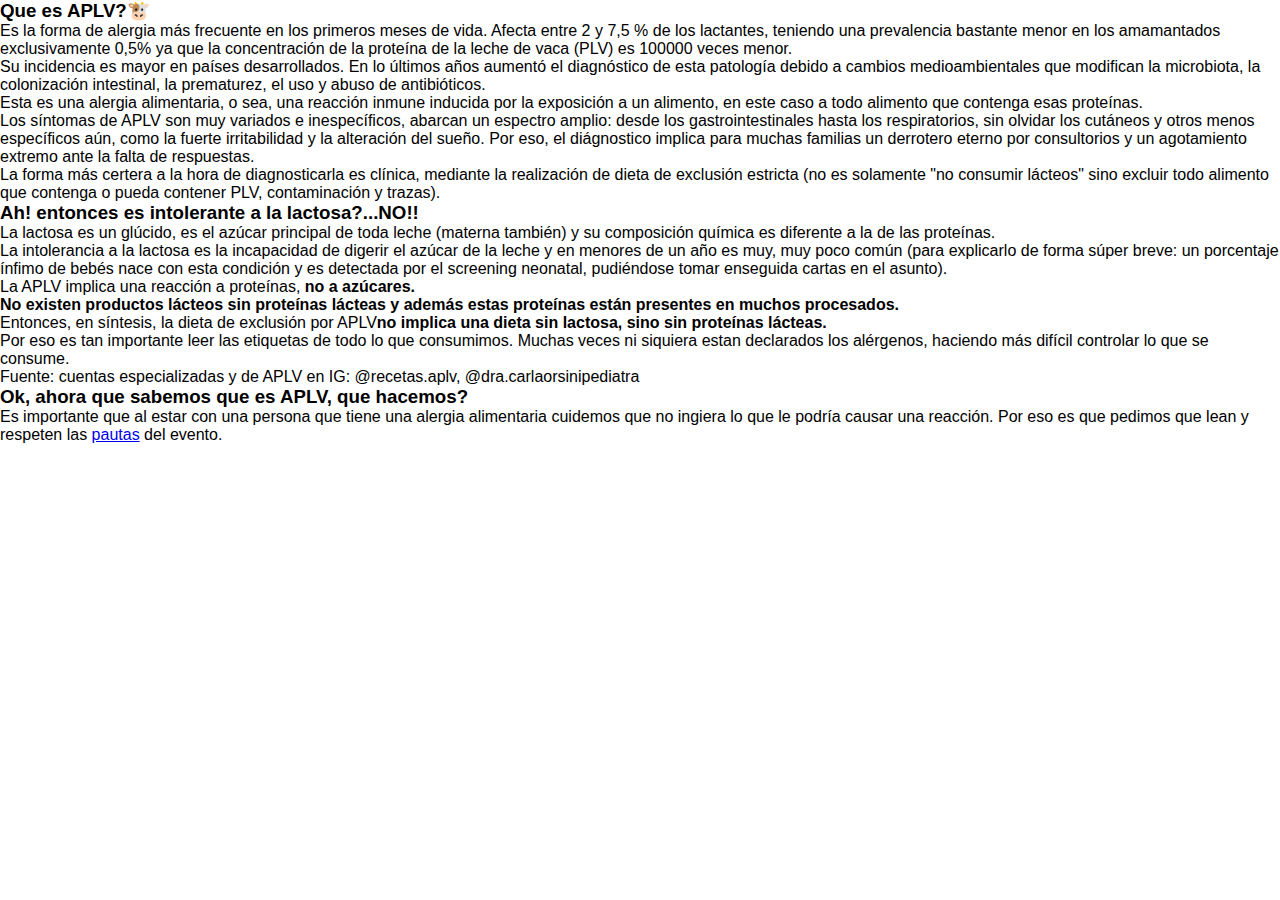
==== aplv.html @ a8b38bfe "web structure defined" ====
<!DOCTYPE html>
<html lang="en">
  <head>
    <meta charset="UTF-8" />
    <link href="style.css" rel="stylesheet" />
    <title>APLV</title>
  </head>
<body>
  <div class="informacion-aplv">
    <h3 class="aplv-page">Que es APLV?🐮</h3>

    <p>
      Es la forma de alergia más frecuente en los primeros meses de vida.
      Afecta entre 2 y 7,5 % de los lactantes, teniendo una prevalencia
      bastante menor en los amamantados exclusivamente 0,5% ya que la
      concentración de la proteína de la leche de vaca (PLV) es 100000 veces
      menor.
    </p>
    <p>
      Su incidencia es mayor en países desarrollados. En lo últimos años
      aumentó el diagnóstico de esta patología debido a cambios
      medioambientales que modifican la microbiota, la colonización
      intestinal, la prematurez, el uso y abuso de antibióticos.
    </p>
    <p>
      Esta es una alergia alimentaria, o sea, una reacción inmune inducida por
      la exposición a un alimento, en este caso a todo alimento que contenga
      esas proteínas.
    </p>
    <p>
      Los síntomas de APLV son muy variados e inespecíficos, abarcan un
      espectro amplio: desde los gastrointestinales hasta los respiratorios,
      sin olvidar los cutáneos y otros menos específicos aún, como la fuerte
      irritabilidad y la alteración del sueño. Por eso, el diágnostico implica
      para muchas familias un derrotero eterno por consultorios y un
      agotamiento extremo ante la falta de respuestas.
    </p>
    <p>
      La forma más certera a la hora de diagnosticarla es clínica, mediante la
      realización de dieta de exclusión estricta (no es solamente "no consumir
      lácteos" sino excluir todo alimento que contenga o pueda contener PLV,
      contaminación y trazas).
    </p>

    <h3>Ah! entonces es intolerante a la lactosa?...NO!!</h3>
    <p>
      La lactosa es un glúcido, es el azúcar principal de toda leche (materna
      también) y su composición química es diferente a la de las proteínas.
    </p>
    <p>
      La intolerancia a la lactosa es la incapacidad de digerir el azúcar de
      la leche y en menores de un año es muy, muy poco común (para explicarlo
      de forma súper breve: un porcentaje ínfimo de bebés nace con esta
      condición y es detectada por el screening neonatal, pudiéndose tomar
      enseguida cartas en el asunto).
    </p>
    <p>
      La APLV implica una reacción a proteínas, <strong>no a azúcares.</strong>
    </p>
    <p>
      <strong>No existen productos lácteos sin proteínas lácteas y además estas
        proteínas están presentes en muchos procesados.</strong>
    </p>
    <p>
      Entonces, en síntesis, la dieta de exclusión por APLV<strong>no implica una dieta sin lactosa, sino sin proteínas lácteas.</strong>
    </p>
    <p>
      Por eso es tan importante leer las etiquetas de todo lo que consumimos.
      Muchas veces ni siquiera estan declarados los alérgenos, haciendo más
      difícil controlar lo que se consume.
    </p>

    <p>
      Fuente: cuentas especializadas y de APLV en IG: @recetas.aplv,
      @dra.carlaorsinipediatra
    </p>

    <h3>Ok, ahora que sabemos que es APLV, que hacemos?</h3>
    <p>
      Es importante que al estar con una persona que tiene una alergia
      alimentaria cuidemos que no ingiera lo que le podría causar una
      reacción.
      Por eso es que pedimos que lean y respeten las <a href="main.html#pautas">pautas</a> del evento.
    </p>
  </div>
</body>
</html>
---- style.css ----
* {
  margin: 0;
  padding: 0;
  box-sizing: border-box;
}

body {
  font-family: sans-serif;
}

.container {
  width: 900px;
  margin: 0 auto;
}

header {
margin-top: 60px;
margin-bottom: 40px;
display: flex;
justify-content: space-between;
gap: 60px;
}

.header-text {
  order: 1;
}

h1 {
  margin-bottom: 60px;
}
section {
  margin-bottom: 40px;
  display: flex;
  justify-content: space-between;
  gap: 60px;
}

.important-title {
  margin-bottom: 20px;
}

.donde-text {
  order: 1;
}

article {
  margin-bottom: 60px;
  display: grid;
  grid-template-columns: 1fr 1fr;

}

footer {
  margin-left: 40px;
}

.aplv {
  margin-bottom: 20px;
}

.covid {
  margin-bottom: 20px;
}

#pautas {
  margin-bottom: 30px;
  grid-column: 1 / -1;
}

.subtitle {
  margin-bottom: 20px;
}

.disclaimer {
  grid-column: 1 / -1;
}


/*APLV PAGE STYLES*/
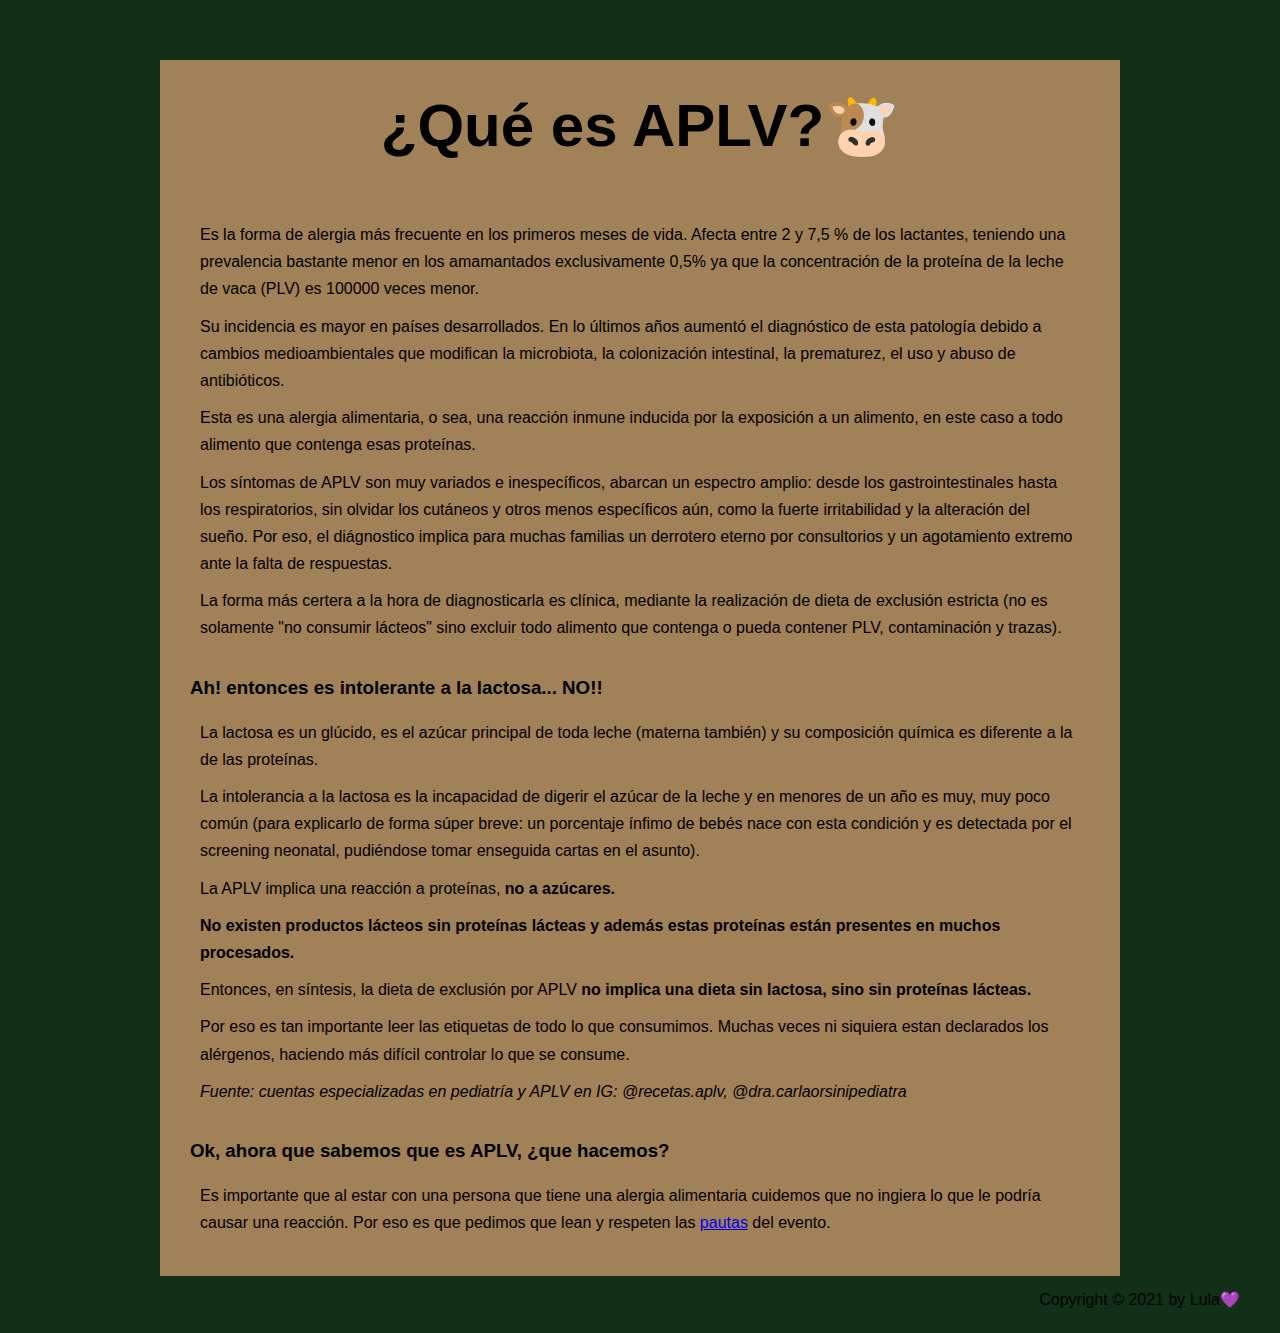
==== commit 9e00899a: "new updates to the look of the page" ====
--- a/aplv.html
+++ b/aplv.html
@@ -6,8 +6,9 @@
     <title>APLV</title>
   </head>
 <body>
+  <div class="container">
   <div class="informacion-aplv">
-    <h3 class="aplv-page">Que es APLV?🐮</h3>
+    <h1 class="aplv-title-page">¿Qué es APLV?🐮</h1>
 
     <p>
       Es la forma de alergia más frecuente en los primeros meses de vida.
@@ -42,7 +43,7 @@
       contaminación y trazas).
     </p>
 
-    <h3>Ah! entonces es intolerante a la lactosa?...NO!!</h3>
+    <h3 class="h3-aplv">Ah! entonces es intolerante a la lactosa... NO!!</h3>
     <p>
       La lactosa es un glúcido, es el azúcar principal de toda leche (materna
       también) y su composición química es diferente a la de las proteínas.
@@ -62,7 +63,7 @@
         proteínas están presentes en muchos procesados.</strong>
     </p>
     <p>
-      Entonces, en síntesis, la dieta de exclusión por APLV<strong>no implica una dieta sin lactosa, sino sin proteínas lácteas.</strong>
+      Entonces, en síntesis, la dieta de exclusión por APLV <strong>no implica una dieta sin lactosa, sino sin proteínas lácteas.</strong>
     </p>
     <p>
       Por eso es tan importante leer las etiquetas de todo lo que consumimos.
@@ -71,11 +72,11 @@
     </p>
 
     <p>
-      Fuente: cuentas especializadas y de APLV en IG: @recetas.aplv,
-      @dra.carlaorsinipediatra
+      <em>Fuente: cuentas especializadas en pediatría y APLV en IG: @recetas.aplv,
+      @dra.carlaorsinipediatra</em>
     </p>
 
-    <h3>Ok, ahora que sabemos que es APLV, que hacemos?</h3>
+    <h3 class="h3-aplv">Ok, ahora que sabemos que es APLV, ¿que hacemos?</h3>
     <p>
       Es importante que al estar con una persona que tiene una alergia
       alimentaria cuidemos que no ingiera lo que le podría causar una
@@ -83,6 +84,12 @@
       Por eso es que pedimos que lean y respeten las <a href="main.html#pautas">pautas</a> del evento.
     </p>
   </div>
+</div>
+  <footer>
+    <p>
+      Copyright &copy; 2021 by Lula💜
+    </p>
+  </footer>
 </body>
 </html>
 
--- a/style.css
+++ b/style.css
@@ -6,67 +6,99 @@
 }
 
 body {
-  font-family: sans-serif;
+  font-family: 'Montserrat', sans-serif;
+  background-color: #113017;
 }
 
 .container {
-  width: 900px;
+  width: 960px;
   margin: 0 auto;
+  background-color: #A18157;
 }
 
 header {
-margin-top: 60px;
-margin-bottom: 40px;
 display: flex;
-justify-content: space-between;
+justify-content: center;
+align-items: center;
 gap: 60px;
 }
 
-.header-text {
+.header-text, .important-text, .donde-text {
   order: 1;
 }
 
 h1 {
   margin-bottom: 60px;
+  font-size: 90px;
+  font-weight: 800;
+  text-transform: lowercase;
+  letter-spacing: -1;
+}
+.header-text p {
+  font-size: 39px;
 }
 section {
-  margin-bottom: 40px;
   display: flex;
-  justify-content: space-between;
-  gap: 60px;
+  justify-content: center;
+  align-items: flex-end;
+  gap: 30px;
 }
 
-.important-title {
-  margin-bottom: 20px;
+h2 {
+  font-size: 40px;
+  margin-bottom: 100px;
 }
 
-.donde-text {
-  order: 1;
+
+.donde-text p , .cuando-text p, .asistencia, .important-text p {
+  font-size: 25px;
+  margin-bottom: 60px;
+}
+
+.valen {
+  width: 400px;
+  height: 530px;
+}
+
+.mapa {
+  width: 400px;
+  height: 500px;
 }
 
 article {
   margin-bottom: 60px;
+  margin-top: 40px;
   display: grid;
   grid-template-columns: 1fr 1fr;
-
+  gap: 60px 30px;
 }
 
-footer {
-  margin-left: 40px;
+/* footer {
+
+} */
+
+footer p {
+  margin-right: 40px;
+  margin-bottom: 20px;
+  text-align: right;
 }
 
-.aplv {
+/* .aplv {
   margin-bottom: 20px;
 }
 
 .covid {
   margin-bottom: 20px;
-}
+} */
 
 #pautas {
   margin-bottom: 30px;
+}
+
+.pautas-title {
   grid-column: 1 / -1;
 }
+
 
 .subtitle {
   margin-bottom: 20px;
@@ -79,3 +111,23 @@
 
 /*APLV PAGE STYLES*/
 
+.aplv-title-page {
+  font-size: 60px;
+  text-transform: none;
+  text-align: center;
+}
+
+.informacion-aplv {
+  margin-top: 60px;
+  padding: 30px;
+}
+
+p {
+  line-height: 1.7;
+  margin: 10px;
+}
+
+.h3-aplv {
+  margin-top: 35px;
+  margin-bottom: 20px;
+}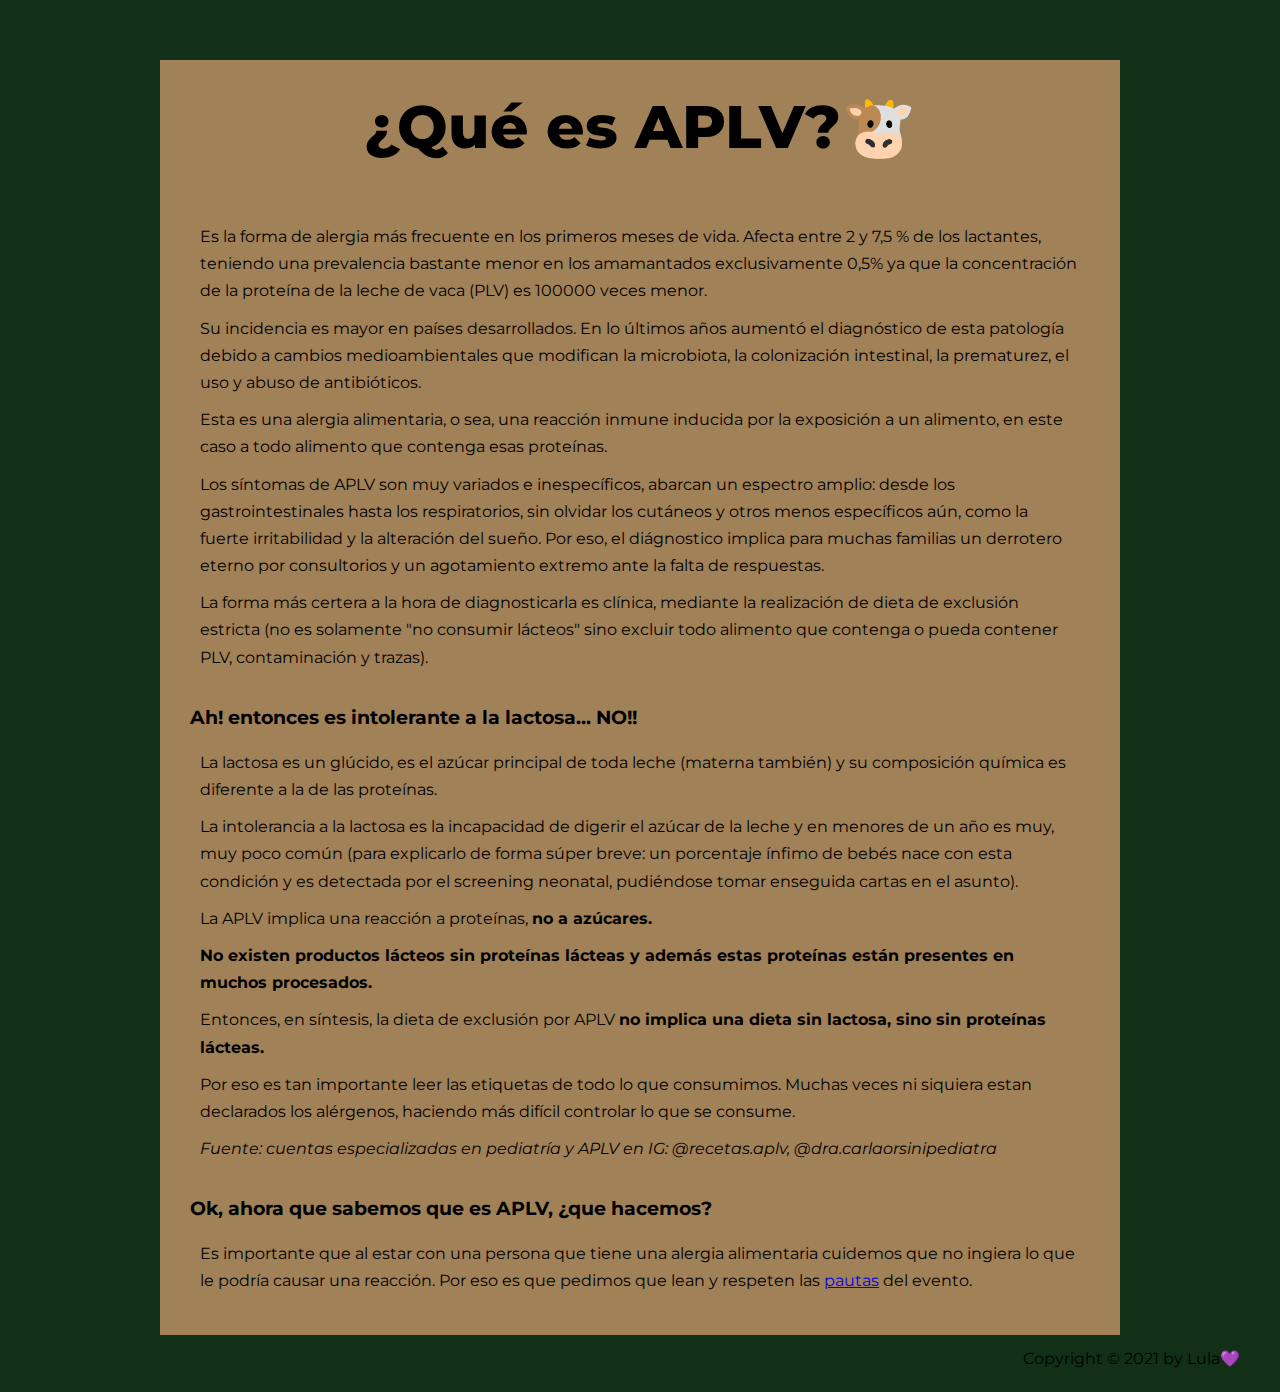
==== commit 892479e8: "added google fonts" ====
--- a/aplv.html
+++ b/aplv.html
@@ -2,6 +2,13 @@
 <html lang="en">
   <head>
     <meta charset="UTF-8" />
+        <!-- Google fonts -->
+        <link rel="preconnect" href="https://fonts.googleapis.com">
+        <link rel="preconnect" href="https://fonts.gstatic.com" crossorigin>
+        <link href="https://fonts.googleapis.com/css2?family=Lato:ital,wght@0,400;0,700;0,900;1,400&family=Montserrat:ital,wght@0,400;0,500;0,600;0,700;0,900;1,400&display=swap" rel="stylesheet">
+
+        <!-- Link to CSS -->
+
     <link href="style.css" rel="stylesheet" />
     <title>APLV</title>
   </head>
